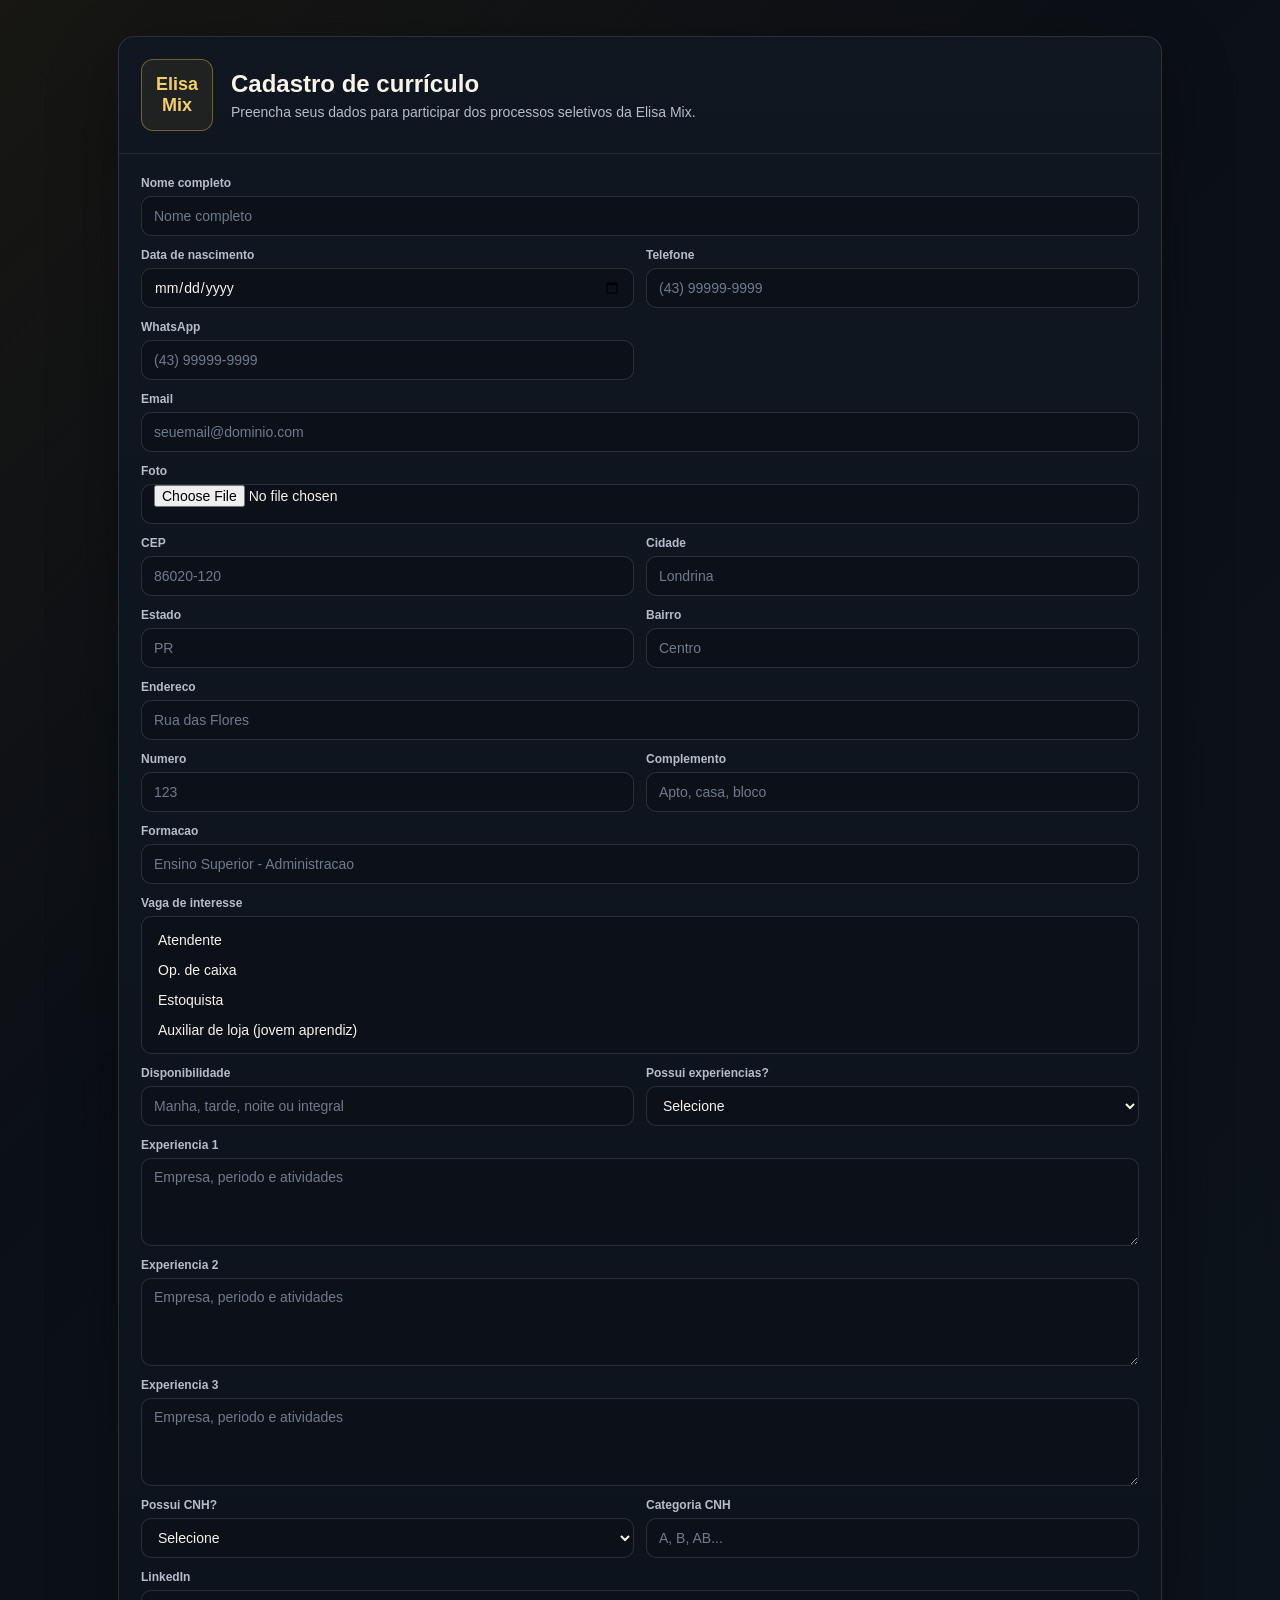
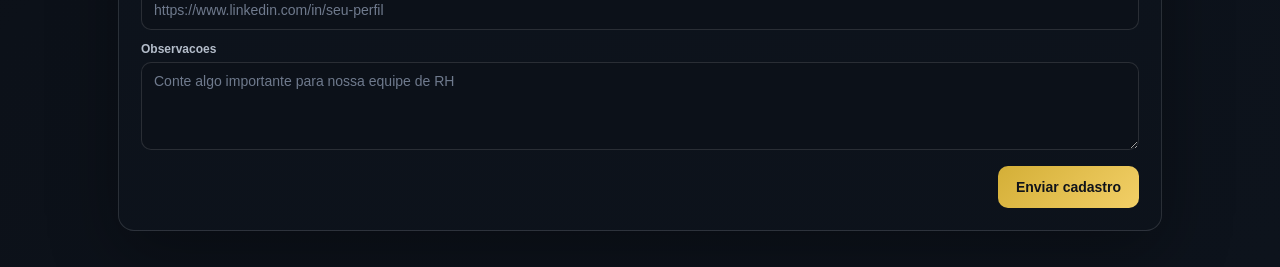
==== index.html @ c85fcc2d "Initial cadastro page" ====
<!doctype html>
<html lang="pt-BR">
  <head>
    <meta charset="utf-8">
    <meta name="viewport" content="width=device-width, initial-scale=1">
    <meta http-equiv="refresh" content="0; url=./vagas-elisamix.html">
    <title>Vagas Elisa Mix</title>
  </head>
  <body>
    <script>
      window.location.replace("./vagas-elisamix.html");
    </script>
    <p>Redirecionando para <a href="./vagas-elisamix.html">vagas Elisa Mix</a>.</p>
  </body>
</html>
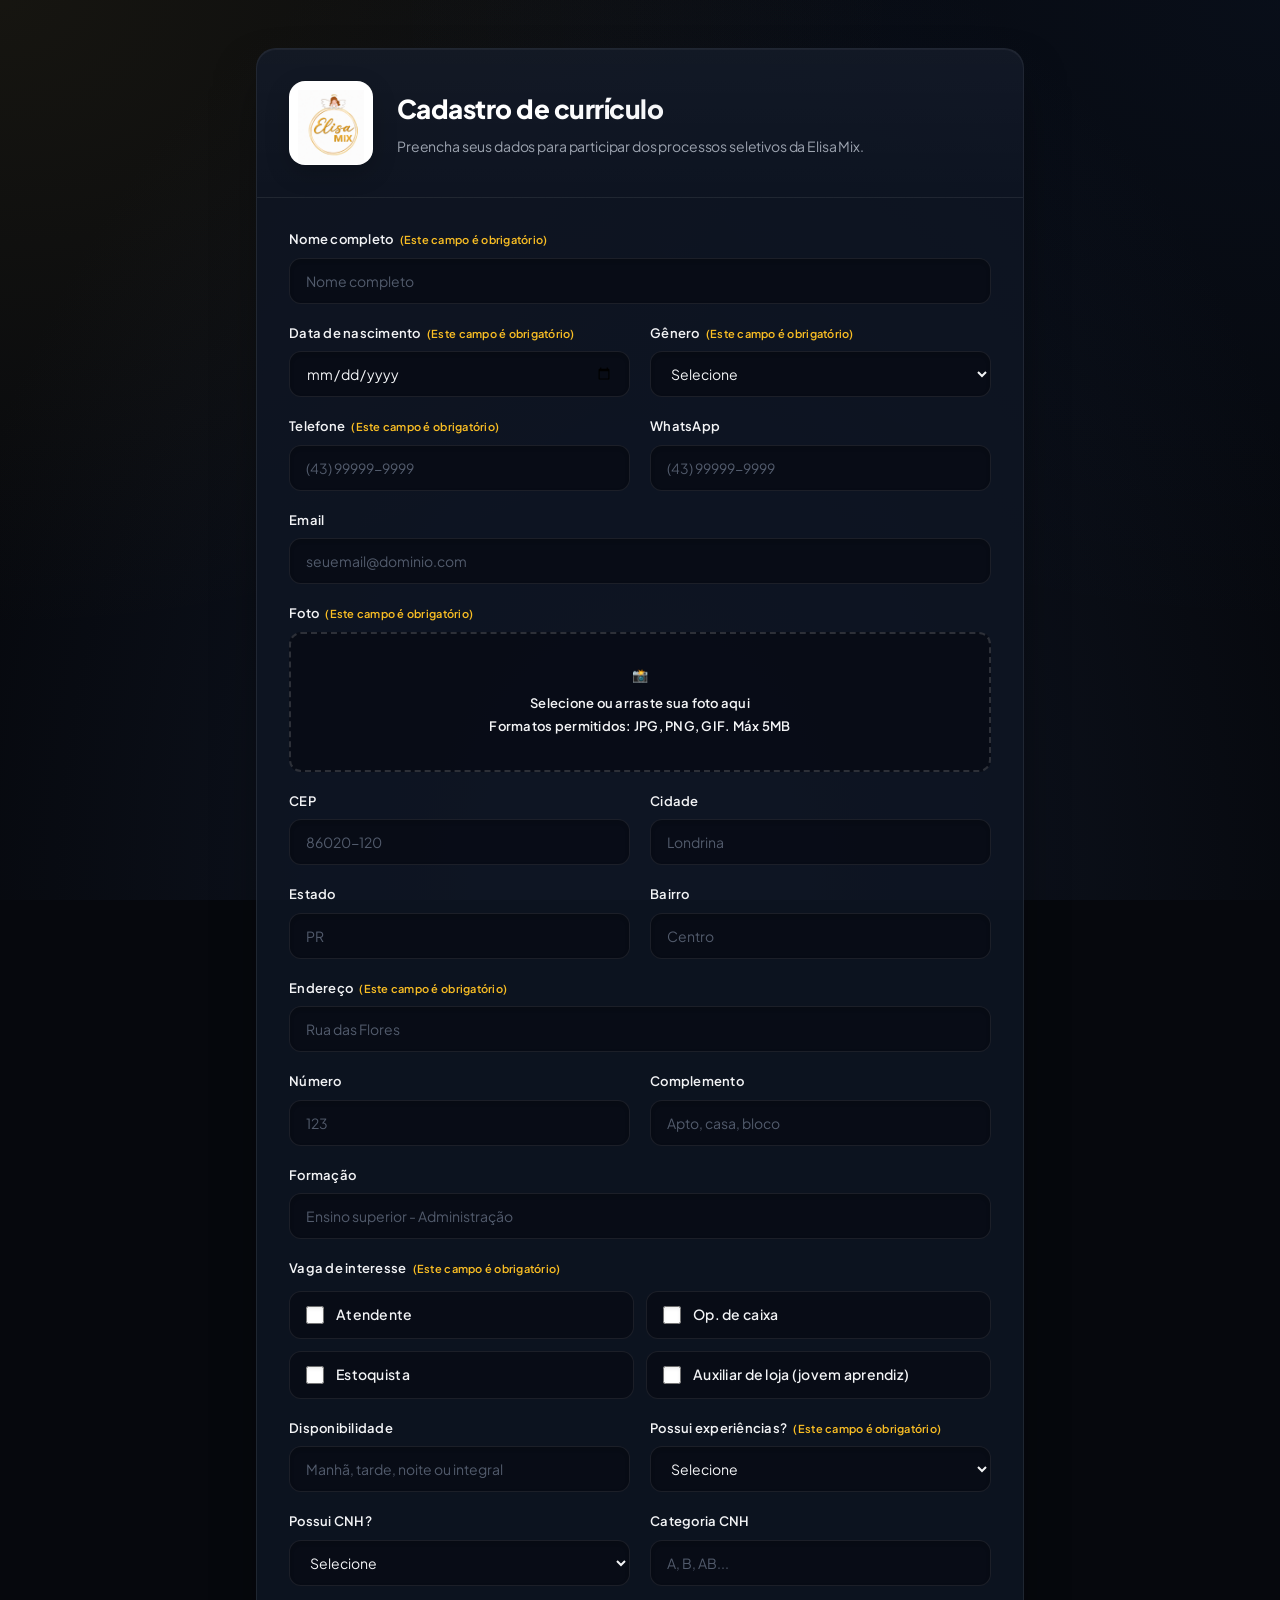
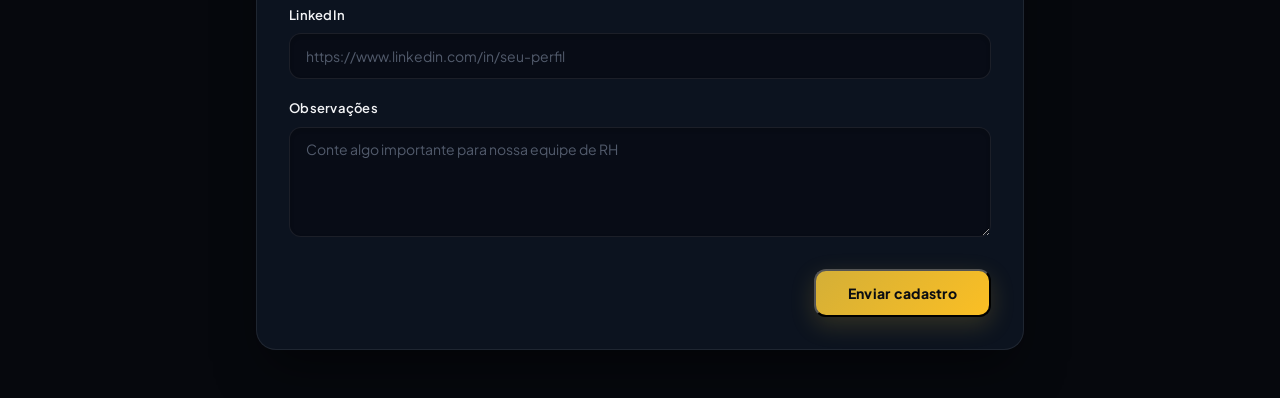
==== commit 17fd1931: "feat: implement a full candidate registration form with validation, address lookup via ViaCEP, and s" ====
--- a/index.html
+++ b/index.html
@@ -3,13 +3,519 @@
   <head>
     <meta charset="utf-8">
     <meta name="viewport" content="width=device-width, initial-scale=1">
-    <meta http-equiv="refresh" content="0; url=./vagas-elisamix.html">
+    <meta name="theme-color" content="#0b0d12">
     <title>Vagas Elisa Mix</title>
+    <link rel="stylesheet" href="./style.css">
   </head>
   <body>
+    <main class="public-form-shell">
+      <section class="public-form-panel">
+        <div class="public-form-head">
+          <span class="brand brand-logo">
+            <img src="./elisamix-logo.png" alt="Elisa Mix">
+          </span>
+          <div>
+            <h1>Cadastro de currículo</h1>
+            <p>Preencha seus dados para participar dos processos seletivos da Elisa Mix.</p>
+          </div>
+        </div>
+
+        <form
+          id="candidate-form"
+          class="form-grid"
+          action="https://n8n.geniuslead.com.br/webhook/api/sul/candidatos"
+          method="post"
+          enctype="multipart/form-data"
+          target="webhook-submit-frame"
+        >
+          <input name="status" type="hidden" value="Novo">
+          <input name="empresa" type="hidden" value="Elisa Mix">
+          <input name="origem_formulario" type="hidden" value="vagas-elisamix">
+
+          <label class="field field-full">
+            <span>Nome completo <em class="required-note">(Este campo é obrigatório)</em></span>
+            <input name="nome" required autocomplete="name" placeholder="Nome completo">
+          </label>
+
+          <label class="field">
+            <span>Data de nascimento <em class="required-note">(Este campo é obrigatório)</em></span>
+            <input name="data_nascimento" type="date" required>
+          </label>
+
+          <label class="field">
+            <span>Gênero <em class="required-note">(Este campo é obrigatório)</em></span>
+            <select name="genero" required>
+              <option value="">Selecione</option>
+              <option value="masculino">Masculino</option>
+              <option value="feminino">Feminino</option>
+              <option value="não informado">Prefiro não informar</option>
+            </select>
+          </label>
+
+          <label class="field">
+            <span>Telefone <em class="required-note">(Este campo é obrigatório)</em></span>
+            <input name="telefone" inputmode="tel" autocomplete="tel" placeholder="(43) 99999-9999" maxlength="15" pattern="\([0-9]{2}\) [0-9]{5}-[0-9]{4}" title="Use o formato (DDD) 99999-9999" required>
+          </label>
+
+          <label class="field">
+            <span>WhatsApp</span>
+            <input name="whatsapp" inputmode="tel" placeholder="(43) 99999-9999" maxlength="15" pattern="\([0-9]{2}\) [0-9]{5}-[0-9]{4}" title="Use o formato (DDD) 99999-9999">
+          </label>
+
+          <label class="field field-full">
+            <span>Email</span>
+            <input name="email" type="email" autocomplete="email" placeholder="seuemail@dominio.com">
+          </label>
+
+          <div class="field field-full">
+            <span>Foto <em class="required-note">(Este campo é obrigatório)</em></span>
+            <label class="file-upload-card" for="candidate-photo">
+              <span class="file-upload-icon">📸</span>
+              <span class="file-upload-text">Selecione ou arraste sua foto aqui</span>
+              <span class="file-upload-subtext">Formatos permitidos: JPG, PNG, GIF. Máx 5MB</span>
+              <input id="candidate-photo" name="foto" type="file" accept="image/*" required style="display: none;">
+              <span class="file-selected-name" id="file-name-preview" style="display: none;"></span>
+            </label>
+          </div>
+
+          <label class="field">
+            <span>CEP</span>
+            <input name="cep" inputmode="numeric" autocomplete="postal-code" placeholder="86020-120" maxlength="9">
+          </label>
+
+          <label class="field">
+            <span>Cidade</span>
+            <input name="cidade" autocomplete="address-level2" placeholder="Londrina">
+          </label>
+
+          <label class="field">
+            <span>Estado</span>
+            <input name="estado" maxlength="2" autocomplete="address-level1" placeholder="PR">
+          </label>
+
+          <label class="field">
+            <span>Bairro</span>
+            <input name="bairro" placeholder="Centro">
+          </label>
+
+          <label class="field field-full">
+            <span>Endereço <em class="required-note">(Este campo é obrigatório)</em></span>
+            <input name="endereco" autocomplete="street-address" placeholder="Rua das Flores" required>
+          </label>
+
+          <label class="field">
+            <span>Número</span>
+            <input name="numero" placeholder="123">
+          </label>
+
+          <label class="field">
+            <span>Complemento</span>
+            <input name="complemento" placeholder="Apto, casa, bloco">
+          </label>
+
+          <label class="field field-full">
+            <span>Formação</span>
+            <input name="formacao" placeholder="Ensino superior - Administração">
+          </label>
+
+          <div class="field field-full">
+            <span id="vaga-interesse-label">Vaga de interesse <em class="required-note">(Este campo é obrigatório)</em></span>
+            <input name="vaga_interesse" type="hidden">
+            <div class="checkbox-group" role="group" aria-labelledby="vaga-interesse-label">
+              <label class="checkbox-option">
+                <input type="checkbox" value="Atendente" data-role-option>
+                <span>Atendente</span>
+              </label>
+              <label class="checkbox-option">
+                <input type="checkbox" value="Op. de caixa" data-role-option>
+                <span>Op. de caixa</span>
+              </label>
+              <label class="checkbox-option">
+                <input type="checkbox" value="Estoquista" data-role-option>
+                <span>Estoquista</span>
+              </label>
+              <label class="checkbox-option">
+                <input type="checkbox" value="Auxiliar de loja (jovem aprendiz)" data-role-option>
+                <span>Auxiliar de loja (jovem aprendiz)</span>
+              </label>
+            </div>
+          </div>
+
+          <label class="field">
+            <span>Disponibilidade</span>
+            <input name="disponibilidade" placeholder="Manhã, tarde, noite ou integral">
+          </label>
+
+          <label class="field">
+            <span>Possui experiências? <em class="required-note">(Este campo é obrigatório)</em></span>
+            <select id="possui-experiencias" required>
+              <option value="">Selecione</option>
+              <option value="true">Sim</option>
+              <option value="false">Não</option>
+            </select>
+          </label>
+
+          <label class="field field-full experience-field is-hidden" hidden>
+            <span>Experiência 1 <em class="required-note">(Este campo é obrigatório)</em></span>
+            <textarea name="experiencia1" placeholder="Empresa, período e atividades"></textarea>
+          </label>
+
+          <label class="field field-full experience-field is-hidden" hidden>
+            <span>Experiência 2</span>
+            <textarea name="experiencia2" placeholder="Empresa, período e atividades"></textarea>
+          </label>
+
+          <label class="field field-full experience-field is-hidden" hidden>
+            <span>Experiência 3</span>
+            <textarea name="experiencia3" placeholder="Empresa, período e atividades"></textarea>
+          </label>
+
+          <label class="field">
+            <span>Possui CNH?</span>
+            <select name="possui_cnh">
+              <option value="">Selecione</option>
+              <option value="true">Sim</option>
+              <option value="false">Não</option>
+            </select>
+          </label>
+
+          <label class="field">
+            <span>Categoria CNH</span>
+            <input name="categoria_cnh" placeholder="A, B, AB...">
+          </label>
+
+          <label class="field field-full">
+            <span>LinkedIn</span>
+            <input name="linkedin" type="url" placeholder="https://www.linkedin.com/in/seu-perfil">
+          </label>
+
+          <label class="field field-full">
+            <span>Observações</span>
+            <textarea name="observacoes_rh" placeholder="Conte algo importante para nossa equipe de RH"></textarea>
+          </label>
+
+          <div class="public-form-actions field-full">
+            <button class="btn" type="submit" id="submit-candidate">Enviar cadastro</button>
+          </div>
+        </form>
+
+        <iframe class="submit-frame" name="webhook-submit-frame" title="Envio do currículo"></iframe>
+      </section>
+    </main>
+
+    <div class="public-modal-backdrop" id="candidate-success-modal" hidden>
+      <section class="public-modal-shell" role="dialog" aria-modal="true" aria-labelledby="candidate-success-title">
+        <button class="public-modal-close" type="button" data-close-success-modal aria-label="Fechar">x</button>
+        <div class="public-modal-icon" aria-hidden="true">✓</div>
+        <h2 id="candidate-success-title">Cadastro enviado com sucesso!</h2>
+        <p>Nossa equipe de RH analisará suas informações.</p>
+        <button class="btn" type="button" data-close-success-modal>Entendi</button>
+      </section>
+    </div>
+
     <script>
-      window.location.replace("./vagas-elisamix.html");
+      const WEBHOOK_URL = "https://n8n.geniuslead.com.br/webhook/api/sul/candidatos";
+      const VIACEP_URL = "https://viacep.com.br/ws";
+      const form = document.getElementById("candidate-form");
+      const submitButton = document.getElementById("submit-candidate");
+      const submitFrame = document.querySelector('iframe[name="webhook-submit-frame"]');
+      const successModal = document.getElementById("candidate-success-modal");
+      const cepField = form.elements.cep;
+      const roleField = form.elements.vaga_interesse;
+      const roleOptions = Array.from(document.querySelectorAll("[data-role-option]"));
+      const experienceSelect = document.getElementById("possui-experiencias");
+      const experienceGroups = Array.from(document.querySelectorAll(".experience-field"));
+      const experienceFields = [form.elements.experiencia1, form.elements.experiencia2, form.elements.experiencia3].filter(Boolean);
+      const firstExperienceField = form.elements.experiencia1;
+      const phoneFields = [form.elements.telefone, form.elements.whatsapp].filter(Boolean);
+      const addressFields = {
+        cidade: form.elements.cidade,
+        estado: form.elements.estado,
+        bairro: form.elements.bairro,
+        endereco: form.elements.endereco,
+        numero: form.elements.numero,
+      };
+      const NO_EXPERIENCE_TEXT = "não possui experiências anteriores";
+
+      let hasSubmitted = false;
+      let cepRequestToken = 0;
+
+      phoneFields.forEach((field) => {
+        field.addEventListener("input", () => {
+          field.value = formatPhoneValue(field.value);
+        });
+      });
+
+      roleOptions.forEach((option) => option.addEventListener("change", syncSelectedRoles));
+      experienceSelect.addEventListener("change", updateExperienceFields);
+
+      if (cepField) {
+        cepField.addEventListener("input", () => {
+          cepField.value = formatCepValue(cepField.value);
+          const cep = onlyDigits(cepField.value);
+          if (cep.length === 8) {
+            fillAddressFromCep(cep);
+          } else {
+            cepRequestToken += 1;
+          }
+        });
+      }
+
+      syncSelectedRoles();
+      updateExperienceFields();
+
+      // Checkbox visual styling
+      roleOptions.forEach((option) => {
+        const optionLabel = option.closest(".checkbox-option");
+        if (optionLabel) {
+          optionLabel.classList.toggle("is-checked", option.checked);
+          option.addEventListener("change", () => {
+            optionLabel.classList.toggle("is-checked", option.checked);
+          });
+        }
+      });
+
+      // Photo upload selection preview with drag and drop + validation
+      const photoInput = document.getElementById("candidate-photo");
+      const photoPreview = document.getElementById("file-name-preview");
+      const photoText = document.querySelector(".file-upload-text");
+      const fileUploadCard = document.querySelector(".file-upload-card");
+
+      function handleFile(file) {
+        if (!file) {
+          photoPreview.style.display = "none";
+          photoText.textContent = "Selecione ou arraste sua foto aqui";
+          return false;
+        }
+
+        // Validate type
+        if (!file.type.startsWith("image/")) {
+          alert("Formato de arquivo não permitido. Por favor, envie uma imagem (JPG, PNG ou GIF).");
+          photoInput.value = "";
+          photoPreview.style.display = "none";
+          photoText.textContent = "Selecione ou arraste sua foto aqui";
+          return false;
+        }
+
+        // Validate size: max 5MB
+        const maxSizeBytes = 5 * 1024 * 1024;
+        if (file.size > maxSizeBytes) {
+          alert("A imagem é muito grande. O tamanho máximo permitido é de 5MB.");
+          photoInput.value = "";
+          photoPreview.style.display = "none";
+          photoText.textContent = "Selecione ou arraste sua foto aqui";
+          return false;
+        }
+
+        photoPreview.textContent = `Arquivo: ${file.name}`;
+        photoPreview.style.display = "inline-block";
+        photoText.textContent = "Foto carregada!";
+        return true;
+      }
+
+      if (photoInput && photoPreview && photoText) {
+        photoInput.addEventListener("change", (e) => {
+          const file = e.target.files[0];
+          handleFile(file);
+        });
+      }
+
+      if (fileUploadCard && photoInput) {
+        // Prevent default drag behaviors
+        ["dragenter", "dragover", "dragleave", "drop"].forEach((eventName) => {
+          fileUploadCard.addEventListener(eventName, (e) => {
+            e.preventDefault();
+            e.stopPropagation();
+          }, false);
+        });
+
+        // Highlight drop zone on drag over
+        ["dragenter", "dragover"].forEach((eventName) => {
+          fileUploadCard.addEventListener(eventName, () => {
+            fileUploadCard.classList.add("is-dragover");
+          }, false);
+        });
+
+        ["dragleave", "dragend", "drop"].forEach((eventName) => {
+          fileUploadCard.addEventListener(eventName, () => {
+            fileUploadCard.classList.remove("is-dragover");
+          }, false);
+        });
+
+        // Handle dropped files
+        fileUploadCard.addEventListener("drop", (e) => {
+          const dt = e.dataTransfer;
+          const files = dt.files;
+          if (files && files.length > 0) {
+            photoInput.files = files;
+            // Manually trigger change event
+            photoInput.dispatchEvent(new Event("change"));
+          }
+        }, false);
+      }
+
+      form.addEventListener("submit", (event) => {
+        syncSelectedRoles();
+        prepareExperienceFieldsForSubmit();
+
+        if (!form.reportValidity()) {
+          event.preventDefault();
+          return;
+        }
+
+        normalizeTextFields(new FormData(form));
+        applyPhoneMasks();
+        if (cepField) cepField.value = formatCepValue(cepField.value);
+        form.elements.status.value = "Novo";
+        form.action = WEBHOOK_URL;
+        hasSubmitted = true;
+        setLoading(true);
+        closeSuccessModal();
+      });
+
+      submitFrame.addEventListener("load", () => {
+        if (!hasSubmitted) return;
+        hasSubmitted = false;
+        setLoading(false);
+        openSuccessModal();
+        form.reset();
+        syncSelectedRoles();
+        updateExperienceFields();
+      });
+
+      successModal.addEventListener("click", (event) => {
+        if (event.target === successModal || event.target.closest("[data-close-success-modal]")) {
+          closeSuccessModal();
+        }
+      });
+
+      window.addEventListener("keydown", (event) => {
+        if (event.key === "Escape") closeSuccessModal();
+      });
+
+      function setLoading(isLoading) {
+        submitButton.disabled = isLoading;
+        submitButton.textContent = isLoading ? "Enviando..." : "Enviar cadastro";
+      }
+
+      function syncSelectedRoles() {
+        const selectedRoles = roleOptions
+          .filter((option) => option.checked)
+          .map((option) => option.value);
+
+        roleField.value = selectedRoles.join(", ");
+        updateRoleValidity(selectedRoles.length > 0);
+      }
+
+      function updateRoleValidity(hasSelectedRole) {
+        if (!roleOptions.length) return;
+        roleOptions[0].setCustomValidity(hasSelectedRole ? "" : "Selecione pelo menos uma vaga de interesse.");
+      }
+
+      function updateExperienceFields() {
+        const hasExperience = experienceSelect.value === "true";
+
+        experienceGroups.forEach((group) => {
+          group.hidden = !hasExperience;
+          group.classList.toggle("is-hidden", !hasExperience);
+          group.style.display = hasExperience ? "" : "none";
+          group.setAttribute("aria-hidden", String(!hasExperience));
+        });
+
+        firstExperienceField.required = hasExperience;
+        if (hasExperience && firstExperienceField.value === NO_EXPERIENCE_TEXT) {
+          firstExperienceField.value = "";
+        }
+      }
+
+      function prepareExperienceFieldsForSubmit() {
+        updateExperienceFields();
+
+        if (experienceSelect.value === "false") {
+          experienceFields.forEach((field) => {
+            field.required = false;
+            field.value = "";
+          });
+
+          firstExperienceField.value = NO_EXPERIENCE_TEXT;
+          return;
+        }
+
+        experienceFields.forEach((field) => {
+          field.value = field.value.trim();
+        });
+      }
+
+      async function fillAddressFromCep(cep) {
+        const token = cepRequestToken + 1;
+        cepRequestToken = token;
+
+        try {
+          const response = await fetch(`${VIACEP_URL}/${cep}/json/`);
+          if (!response.ok) return;
+
+          const data = await response.json();
+          if (token !== cepRequestToken || data?.erro) return;
+
+          setAddressField("endereco", data.logradouro);
+          setAddressField("bairro", data.bairro);
+          setAddressField("cidade", data.localidade);
+          setAddressField("estado", data.uf);
+
+          if (data.cep && cepField) cepField.value = formatCepValue(data.cep);
+          if (data.logradouro && addressFields.numero) addressFields.numero.focus();
+        } catch {
+          // Mantem o preenchimento manual quando a consulta de CEP nao responder.
+        }
+      }
+
+      function setAddressField(name, value) {
+        const field = addressFields[name];
+        if (field && value) field.value = value;
+      }
+
+      function applyPhoneMasks() {
+        phoneFields.forEach((field) => {
+          field.value = formatPhoneValue(field.value);
+        });
+      }
+
+      function formatPhoneValue(value) {
+        const digits = onlyDigits(value).slice(0, 11);
+        if (digits.length <= 2) return digits;
+        if (digits.length <= 6) return `(${digits.slice(0, 2)}) ${digits.slice(2)}`;
+        if (digits.length <= 10) {
+          return `(${digits.slice(0, 2)}) ${digits.slice(2, 6)}-${digits.slice(6)}`;
+        }
+        return `(${digits.slice(0, 2)}) ${digits.slice(2, 7)}-${digits.slice(7)}`;
+      }
+
+      function formatCepValue(value) {
+        const digits = onlyDigits(value).slice(0, 8);
+        if (digits.length <= 5) return digits;
+        return `${digits.slice(0, 5)}-${digits.slice(5)}`;
+      }
+
+      function openSuccessModal() {
+        successModal.hidden = false;
+        successModal.querySelector("[data-close-success-modal]").focus();
+      }
+
+      function closeSuccessModal() {
+        successModal.hidden = true;
+      }
+
+      function normalizeTextFields(formData) {
+        for (const [key, value] of formData.entries()) {
+          if (value instanceof File) continue;
+          const field = form.elements[key];
+          if (field) field.value = String(value || "").trim();
+        }
+      }
+
+      function onlyDigits(value) {
+        return String(value ?? "").replace(/\D/g, "");
+      }
     </script>
-    <p>Redirecionando para <a href="./vagas-elisamix.html">vagas Elisa Mix</a>.</p>
   </body>
 </html>
--- a/style.css
+++ b/style.css
@@ -0,0 +1,524 @@
+@import url('https://fonts.googleapis.com/css2?family=Plus+Jakarta+Sans:wght@400;500;600;700;800&display=swap');
+
+:root {
+  --bg-page: #06080d;
+  --bg-panel: rgba(15, 22, 36, 0.85);
+  --bg-input: rgba(8, 12, 21, 0.8);
+  --border: rgba(255, 255, 255, 0.08);
+  --border-hover: rgba(212, 175, 55, 0.35);
+  --border-focus: rgba(212, 175, 55, 0.8);
+  --text-main: #f3f4f6;
+  --text-muted: #9ca3af;
+  --accent: #d4af37;
+  --accent-strong: #fbbf24;
+  --danger: #f87171;
+  --shadow: 0 25px 50px -12px rgba(0, 0, 0, 0.5);
+  --radius: 20px;
+  --radius-sm: 12px;
+  font-family: 'Plus Jakarta Sans', "Segoe UI", Arial, sans-serif;
+}
+
+* {
+  box-sizing: border-box;
+}
+
+body {
+  min-height: 100vh;
+  margin: 0;
+  color: var(--text-main);
+  background-color: var(--bg-page);
+  background-image: 
+    radial-gradient(at 0% 0%, rgba(212, 175, 55, 0.08) 0px, transparent 50%),
+    radial-gradient(at 100% 0%, rgba(59, 130, 246, 0.05) 0px, transparent 50%),
+    radial-gradient(at 50% 100%, rgba(17, 24, 39, 1) 0px, transparent 80%);
+  background-attachment: fixed;
+  font-family: 'Plus Jakarta Sans', "Segoe UI", Arial, sans-serif;
+  font-size: 14px;
+  line-height: 1.5;
+  letter-spacing: -0.01em;
+}
+
+button,
+input,
+select,
+textarea {
+  font-family: inherit;
+  font-size: inherit;
+}
+
+.public-form-shell {
+  width: min(100%, 800px);
+  margin: 0 auto;
+  padding: 48px 16px;
+  animation: formFadeIn 0.8s cubic-bezier(0.16, 1, 0.3, 1) forwards;
+}
+
+@keyframes formFadeIn {
+  from {
+    opacity: 0;
+    transform: translateY(20px);
+  }
+  to {
+    opacity: 1;
+    transform: translateY(0);
+  }
+}
+
+.public-form-panel {
+  overflow: hidden;
+  border: 1px solid var(--border);
+  border-radius: var(--radius);
+  background: var(--bg-panel);
+  backdrop-filter: blur(24px);
+  -webkit-backdrop-filter: blur(24px);
+  box-shadow: var(--shadow), inset 0 1px 0 rgba(255, 255, 255, 0.05);
+}
+
+.public-form-head {
+  display: flex;
+  align-items: center;
+  gap: 24px;
+  padding: 32px;
+  border-bottom: 1px solid rgba(255, 255, 255, 0.06);
+  background: linear-gradient(180deg, rgba(255, 255, 255, 0.02) 0%, transparent 100%);
+}
+
+.brand {
+  display: inline-grid;
+  min-width: 80px;
+  min-height: 80px;
+  place-items: center;
+  border: 1px solid rgba(212, 175, 55, 0.3);
+  border-radius: 16px;
+  color: var(--accent-strong);
+  background: rgba(212, 175, 55, 0.06);
+  font-size: 18px;
+  font-weight: 800;
+  text-align: center;
+  box-shadow: 0 8px 24px rgba(0, 0, 0, 0.2);
+  transition: transform 0.3s ease;
+}
+
+.brand:hover {
+  transform: scale(1.05);
+}
+
+.brand-logo {
+  width: 84px;
+  height: 84px;
+  padding: 8px;
+  background: #ffffff;
+  overflow: hidden;
+  border-radius: 16px;
+  border: 1px solid rgba(255, 255, 255, 0.2);
+}
+
+.brand-logo img {
+  width: 100%;
+  height: 100%;
+  object-fit: contain;
+}
+
+h1 {
+  margin: 0;
+  font-size: 26px;
+  font-weight: 800;
+  letter-spacing: -0.02em;
+  background: linear-gradient(120deg, #ffffff 30%, #f3f4f6 60%, var(--accent-strong) 100%);
+  -webkit-background-clip: text;
+  -webkit-text-fill-color: transparent;
+}
+
+.public-form-head p {
+  margin: 8px 0 0;
+  color: var(--text-muted);
+  font-size: 14px;
+}
+
+.form-grid {
+  display: grid;
+  grid-template-columns: repeat(2, minmax(0, 1fr));
+  gap: 20px;
+  padding: 32px;
+}
+
+.field {
+  display: grid;
+  gap: 8px;
+  min-width: 0;
+}
+
+.field-full {
+  grid-column: 1 / -1;
+}
+
+.field span {
+  color: var(--text-main);
+  font-size: 13px;
+  font-weight: 600;
+  letter-spacing: 0.02em;
+}
+
+.required-note {
+  color: var(--accent-strong);
+  font-size: 11px;
+  font-style: normal;
+  margin-left: 4px;
+}
+
+input,
+select,
+textarea {
+  width: 100%;
+  min-height: 46px;
+  padding: 0 16px;
+  color: var(--text-main);
+  border: 1px solid var(--border);
+  border-radius: var(--radius-sm);
+  outline: none;
+  background: var(--bg-input);
+  box-shadow: inset 0 2px 4px rgba(0, 0, 0, 0.1);
+  transition: all 0.3s cubic-bezier(0.4, 0, 0.2, 1);
+}
+
+textarea {
+  min-height: 110px;
+  padding: 12px 16px;
+  resize: vertical;
+}
+
+input::placeholder,
+textarea::placeholder {
+  color: #525b6c;
+}
+
+input:focus,
+select:focus,
+textarea:focus {
+  border-color: var(--border-focus);
+  background: rgba(12, 17, 25, 0.95);
+  box-shadow: 
+    0 0 0 4px rgba(212, 175, 55, 0.12),
+    inset 0 2px 4px rgba(0, 0, 0, 0.1);
+  transform: translateY(-1px);
+}
+
+.checkbox-group {
+  display: grid;
+  grid-template-columns: repeat(2, minmax(0, 1fr));
+  gap: 12px;
+  margin-top: 4px;
+}
+
+@media (max-width: 600px) {
+  .checkbox-group {
+    grid-template-columns: 1fr;
+  }
+}
+
+.checkbox-option {
+  display: flex;
+  align-items: center;
+  gap: 12px;
+  min-height: 48px;
+  padding: 0 16px;
+  border: 1px solid var(--border);
+  border-radius: var(--radius-sm);
+  background: var(--bg-input);
+  cursor: pointer;
+  transition: all 0.25s cubic-bezier(0.4, 0, 0.2, 1);
+  user-select: none;
+}
+
+.checkbox-option:hover {
+  border-color: var(--border-hover);
+  background: rgba(212, 175, 55, 0.04);
+  transform: translateY(-1px);
+}
+
+.checkbox-option:focus-within {
+  border-color: var(--border-focus);
+  box-shadow: 0 0 0 4px rgba(212, 175, 55, 0.12);
+  outline: none;
+}
+
+.checkbox-option input {
+  flex: 0 0 auto;
+  width: 18px;
+  height: 18px;
+  min-height: 18px;
+  margin: 0;
+  accent-color: var(--accent);
+  cursor: pointer;
+}
+
+.checkbox-option span {
+  color: var(--text-main);
+  font-size: 14px;
+  font-weight: 550;
+}
+
+.checkbox-option.is-checked {
+  border-color: var(--accent);
+  background: rgba(212, 175, 55, 0.08);
+  box-shadow: 0 0 12px rgba(212, 175, 55, 0.15);
+}
+
+/* Custom File Upload Area */
+.file-upload-card {
+  display: flex;
+  flex-direction: column;
+  align-items: center;
+  justify-content: center;
+  min-height: 140px;
+  padding: 24px;
+  border: 2px dashed rgba(255, 255, 255, 0.15);
+  border-radius: var(--radius-sm);
+  background: var(--bg-input);
+  cursor: pointer;
+  text-align: center;
+  transition: all 0.3s cubic-bezier(0.4, 0, 0.2, 1);
+}
+
+.file-upload-card:hover {
+  border-color: var(--accent);
+  background: rgba(212, 175, 55, 0.02);
+}
+
+.file-upload-card.is-dragover {
+  border-color: var(--accent-strong);
+  background: rgba(212, 175, 55, 0.08);
+  box-shadow: 0 0 16px rgba(212, 175, 55, 0.2);
+}
+
+.file-upload-icon {
+  font-size: 32px;
+  margin-bottom: 8px;
+  transition: transform 0.3s ease;
+}
+
+.file-upload-card:hover .file-upload-icon {
+  transform: scale(1.15) translateY(-2px);
+}
+
+.file-upload-text {
+  font-weight: 600;
+  color: var(--text-main);
+  font-size: 14px;
+}
+
+.file-upload-subtext {
+  font-size: 12px;
+  color: var(--text-muted);
+  margin-top: 4px;
+}
+
+.file-selected-name {
+  margin-top: 8px;
+  font-size: 13px;
+  color: var(--accent-strong);
+  font-weight: 600;
+  background: rgba(212, 175, 55, 0.1);
+  padding: 4px 12px;
+  border-radius: 99px;
+  border: 1px solid rgba(212, 175, 55, 0.2);
+  animation: pulseName 2s infinite ease-in-out;
+}
+
+@keyframes pulseName {
+  0%, 100% { opacity: 0.9; }
+  50% { opacity: 0.7; }
+}
+
+.is-hidden {
+  display: none !important;
+}
+
+.public-form-actions {
+  display: flex;
+  flex-wrap: wrap;
+  justify-content: flex-end;
+  gap: 12px;
+  padding-top: 12px;
+}
+
+.btn {
+  display: inline-flex;
+  align-items: center;
+  justify-content: center;
+  min-height: 48px;
+  padding: 0 32px;
+  border-radius: var(--radius-sm);
+  color: #0b0d12;
+  background: linear-gradient(135deg, var(--accent), var(--accent-strong));
+  font-weight: 750;
+  letter-spacing: 0.02em;
+  cursor: pointer;
+  box-shadow: 0 8px 24px rgba(212, 175, 55, 0.2);
+  transition: all 0.3s cubic-bezier(0.4, 0, 0.2, 1);
+  position: relative;
+  overflow: hidden;
+}
+
+.btn::after {
+  content: '';
+  position: absolute;
+  top: 0;
+  left: -100%;
+  width: 100%;
+  height: 100%;
+  background: linear-gradient(90deg, transparent, rgba(255, 255, 255, 0.25), transparent);
+  transition: all 0.6s ease;
+}
+
+.btn:hover::after {
+  left: 100%;
+}
+
+.btn:hover {
+  transform: translateY(-2px);
+  box-shadow: 0 12px 28px rgba(212, 175, 55, 0.35);
+  filter: brightness(1.05);
+}
+
+.btn:active {
+  transform: translateY(0);
+}
+
+.btn:disabled {
+  cursor: wait;
+  opacity: 0.6;
+  transform: none;
+  box-shadow: none;
+}
+
+.submit-frame {
+  position: absolute;
+  width: 1px;
+  height: 1px;
+  border: 0;
+  opacity: 0;
+  pointer-events: none;
+}
+
+.public-modal-backdrop {
+  position: fixed;
+  inset: 0;
+  z-index: 9999;
+  display: grid;
+  place-items: center;
+  padding: 18px;
+  background: rgba(5, 7, 11, 0.85);
+  backdrop-filter: blur(8px);
+  animation: fadeIn 0.4s ease forwards;
+}
+
+@keyframes fadeIn {
+  from { opacity: 0; }
+  to { opacity: 1; }
+}
+
+.public-modal-backdrop[hidden] {
+  display: none;
+}
+
+.public-modal-shell {
+  position: relative;
+  width: min(100%, 460px);
+  padding: 40px;
+  border: 1px solid rgba(255, 255, 255, 0.08);
+  border-radius: var(--radius);
+  background: linear-gradient(180deg, #111722 0%, #0d131c 100%);
+  box-shadow: 0 30px 60px rgba(0, 0, 0, 0.6);
+  text-align: center;
+  transform: scale(0.9);
+  opacity: 0;
+  animation: scaleUp 0.4s cubic-bezier(0.34, 1.56, 0.64, 1) forwards;
+}
+
+@keyframes scaleUp {
+  to {
+    transform: scale(1);
+    opacity: 1;
+  }
+}
+
+.public-modal-close {
+  position: absolute;
+  top: 16px;
+  right: 16px;
+  width: 32px;
+  height: 32px;
+  border: 0;
+  color: var(--text-muted);
+  border-radius: 50%;
+  background: rgba(255, 255, 255, 0.05);
+  display: flex;
+  align-items: center;
+  justify-content: center;
+  cursor: pointer;
+  font-size: 16px;
+  transition: all 0.2s ease;
+}
+
+.public-modal-close:hover {
+  background: rgba(255, 255, 255, 0.1);
+  color: var(--text-main);
+  transform: rotate(90deg);
+}
+
+.public-modal-icon {
+  margin: 0 auto 20px;
+  width: 64px;
+  height: 64px;
+  border-radius: 50%;
+  background: rgba(16, 185, 129, 0.1);
+  border: 1px solid rgba(16, 185, 129, 0.3);
+  color: #10b981;
+  display: flex;
+  align-items: center;
+  justify-content: center;
+  font-size: 32px;
+  font-weight: bold;
+  box-shadow: 0 0 20px rgba(16, 185, 129, 0.15);
+}
+
+.public-modal-shell h2 {
+  margin: 0 0 12px;
+  font-size: 22px;
+  font-weight: 800;
+  letter-spacing: -0.01em;
+  color: #ffffff;
+}
+
+.public-modal-shell p {
+  margin: 0 0 24px;
+  color: var(--text-muted);
+  font-size: 14px;
+  line-height: 1.6;
+}
+
+.public-modal-shell .btn {
+  width: 100%;
+  box-shadow: none;
+}
+
+@media (max-width: 768px) {
+  .public-form-shell {
+    padding: 24px 12px;
+  }
+
+  .public-form-head {
+    align-items: center;
+    flex-direction: column;
+    text-align: center;
+    padding: 24px;
+    gap: 16px;
+  }
+
+  .form-grid {
+    grid-template-columns: 1fr;
+    padding: 24px;
+    gap: 16px;
+  }
+}
